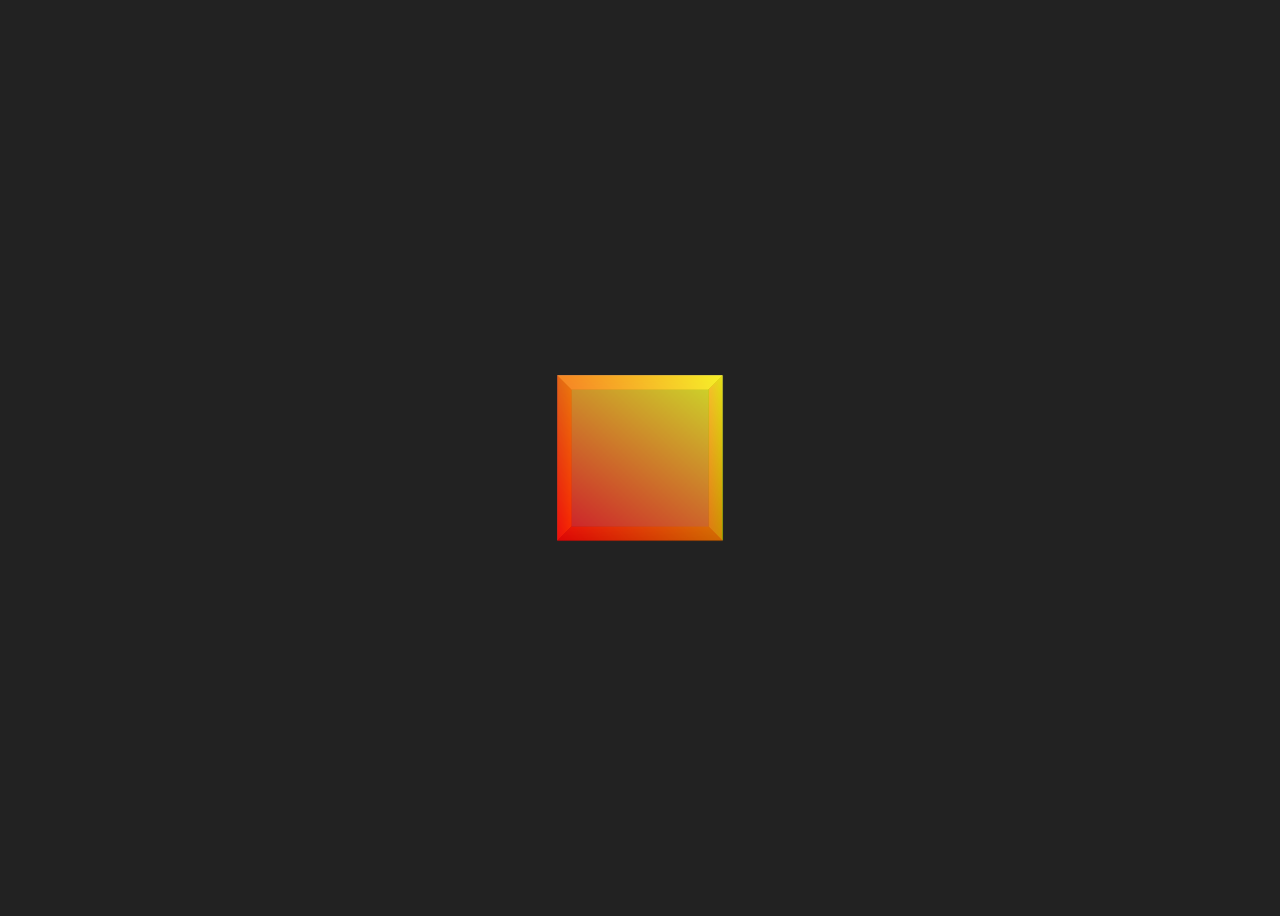
==== index42.html @ 0365719a "Add files via upload" ====
<!DOCTYPE html>
<html>
<head>
    <meta charset="utf-8">
    <title>Lab4-2 Animation</title>
    <style>
        body{
            display:flex;
            justify-content:center;
            align-items:center;
            height:100vh;
            background:#222;
            perspective:800px;
        }
        .box{
            width:150px;
            height:150px;
            position:relative;
            transform-style:preserve-3d;
            animation:spin 6s linear infinite;
        }
        .box div{
            position:absolute;
            width:100%;
            height:100%;
            opacity:0.8;
        }
        .front{background:linear-gradient(45deg,red,yellow);transform:translateZ(75px);}
        .back{background:linear-gradient(45deg,blue,cyan);transform:rotateY(180deg) translateZ(75px);}
        .right{background:linear-gradient(45deg,lime,magenta);transform:rotateY(90deg) translateZ(75px);}
        .left{background:linear-gradient(45deg,orange,purple);transform:rotateY(-90deg) translateZ(75px);}
        .top{background:linear-gradient(45deg,pink,white);transform:rotateX(90deg) translateZ(75px);}
        .bottom{background:linear-gradient(45deg,brown,black);transform:rotateX(-90deg) translateZ(75px);}
        @keyframes spin{
            0%{transform:rotateX(0) rotateY(0);}
            100%{transform:rotateX(360deg) rotateY(360deg);}
        }
    </style>
</head>
<body>
    <div class="box">
        <div class="front"></div>
        <div class="back"></div>
        <div class="right"></div>
        <div class="left"></div>
        <div class="top"></div>
        <div class="bottom"></div>
    </div>
</body>
</html>
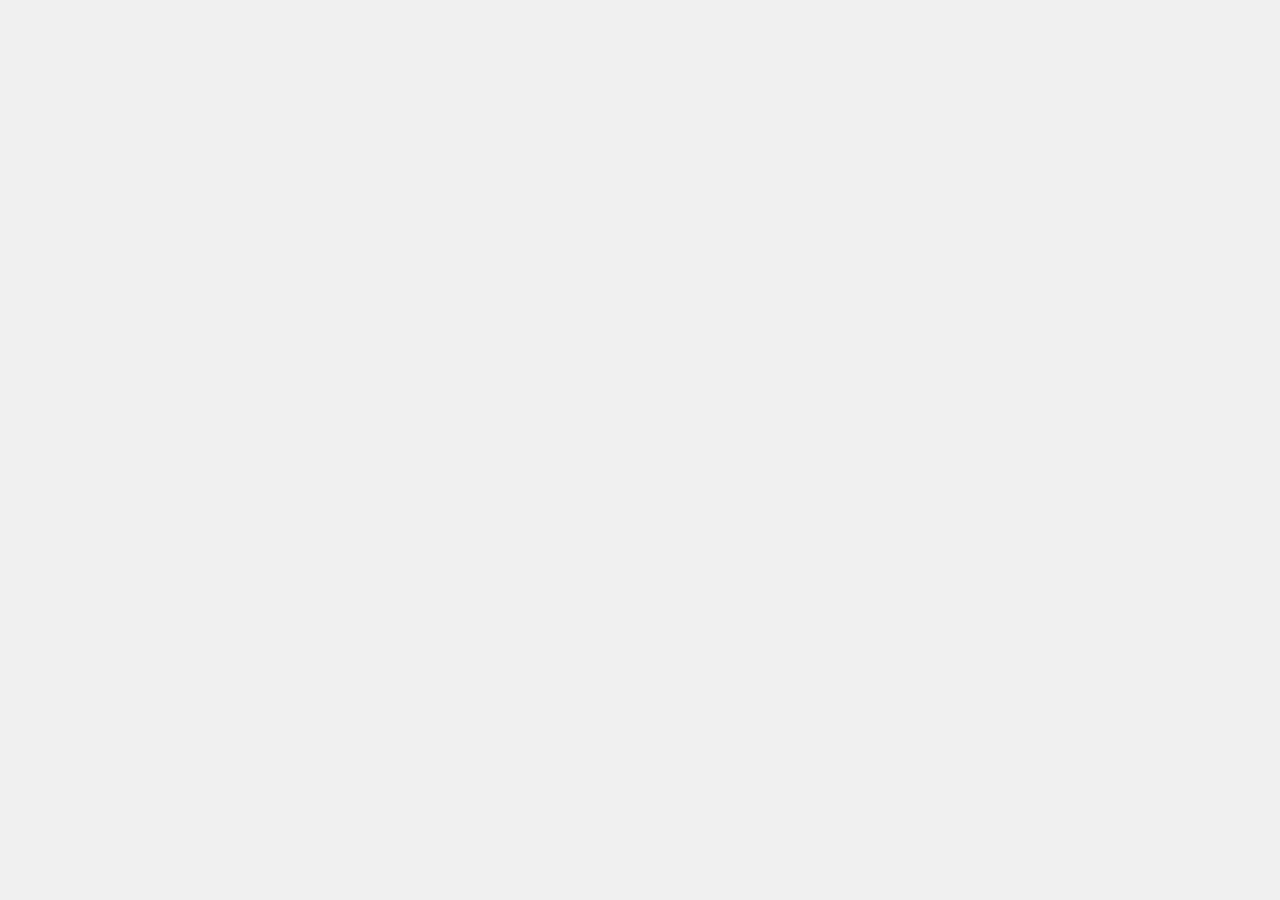
==== commit 26bac75a: "Add files via upload" ====
--- a/index42.html
+++ b/index42.html
@@ -2,49 +2,80 @@
 <html>
 <head>
     <meta charset="utf-8">
-    <title>Lab4-2 Animation</title>
+    <title>Moving Car Animation</title>
     <style>
-        body{
-            display:flex;
-            justify-content:center;
-            align-items:center;
-            height:100vh;
-            background:#222;
-            perspective:800px;
+        * {
+            margin: 0;
+            padding: 0;
+            box-sizing: border-box;
         }
-        .box{
-            width:150px;
-            height:150px;
-            position:relative;
-            transform-style:preserve-3d;
-            animation:spin 6s linear infinite;
+        body {
+            height: 100vh;
+            background: #f0f0f0;
+            position: relative;
+            overflow: hidden;
         }
-        .box div{
-            position:absolute;
-            width:100%;
-            height:100%;
-            opacity:0.8;
+        /* 小车容器，负责左右移动动画 */
+        .car {
+            position: absolute;
+            bottom: 100px;
+            left: -200px;
+            width: 200px;
+            height: 80px;
+            /* 无限循环移动动画：从左跑到右，再从右跑回左 */
+            animation: moveCar 8s linear infinite;
         }
-        .front{background:linear-gradient(45deg,red,yellow);transform:translateZ(75px);}
-        .back{background:linear-gradient(45deg,blue,cyan);transform:rotateY(180deg) translateZ(75px);}
-        .right{background:linear-gradient(45deg,lime,magenta);transform:rotateY(90deg) translateZ(75px);}
-        .left{background:linear-gradient(45deg,orange,purple);transform:rotateY(-90deg) translateZ(75px);}
-        .top{background:linear-gradient(45deg,pink,white);transform:rotateX(90deg) translateZ(75px);}
-        .bottom{background:linear-gradient(45deg,brown,black);transform:rotateX(-90deg) translateZ(75px);}
-        @keyframes spin{
-            0%{transform:rotateX(0) rotateY(0);}
-            100%{transform:rotateX(360deg) rotateY(360deg);}
+        /* 移动动画关键帧 */
+        @keyframes moveCar {
+            0% { left: -200px; }
+            50% { left: calc(100vw - 0px); transform: scaleX(1); }
+            51% { transform: scaleX(-1); }
+            100% { left: -200px; transform: scaleX(-1); }
         }
+        /* 小车车身（渐变，符合要求） */
+        .car-body {
+            width: 200px;
+            height: 60px;
+            background: linear-gradient(45deg, #ff6b6b, #ffd93d);
+            border-radius: 10px 10px 0 0;
+            border: 2px solid #333;
+        }
+        /* 小车车顶 */
+        .car-top {
+            width: 120px;
+            height: 40px;
+            background: linear-gradient(45deg, #4ecdc4, #44a08d);
+            border-radius: 10px 10px 0 0;
+            border: 2px solid #333;
+            margin: 0 40px;
+        }
+        /* 车轮（带渐变，会跟着车跑） */
+        .wheel {
+            width: 40px;
+            height: 40px;
+            background: linear-gradient(45deg, #333, #666);
+            border-radius: 50%;
+            border: 3px solid #222;
+            position: absolute;
+            bottom: -20px;
+            /* 车轮自己也会转，更真实 */
+            animation: rotateWheel 1s linear infinite;
+        }
+        /* 车轮旋转动画 */
+        @keyframes rotateWheel {
+            0% { transform: rotate(0deg); }
+            100% { transform: rotate(360deg); }
+        }
+        .wheel-front { left: 30px; }
+        .wheel-back { right: 30px; }
     </style>
 </head>
 <body>
-    <div class="box">
-        <div class="front"></div>
-        <div class="back"></div>
-        <div class="right"></div>
-        <div class="left"></div>
-        <div class="top"></div>
-        <div class="bottom"></div>
+    <div class="car">
+        <div class="car-top"></div>
+        <div class="car-body"></div>
+        <div class="wheel wheel-front"></div>
+        <div class="wheel wheel-back"></div>
     </div>
 </body>
 </html>
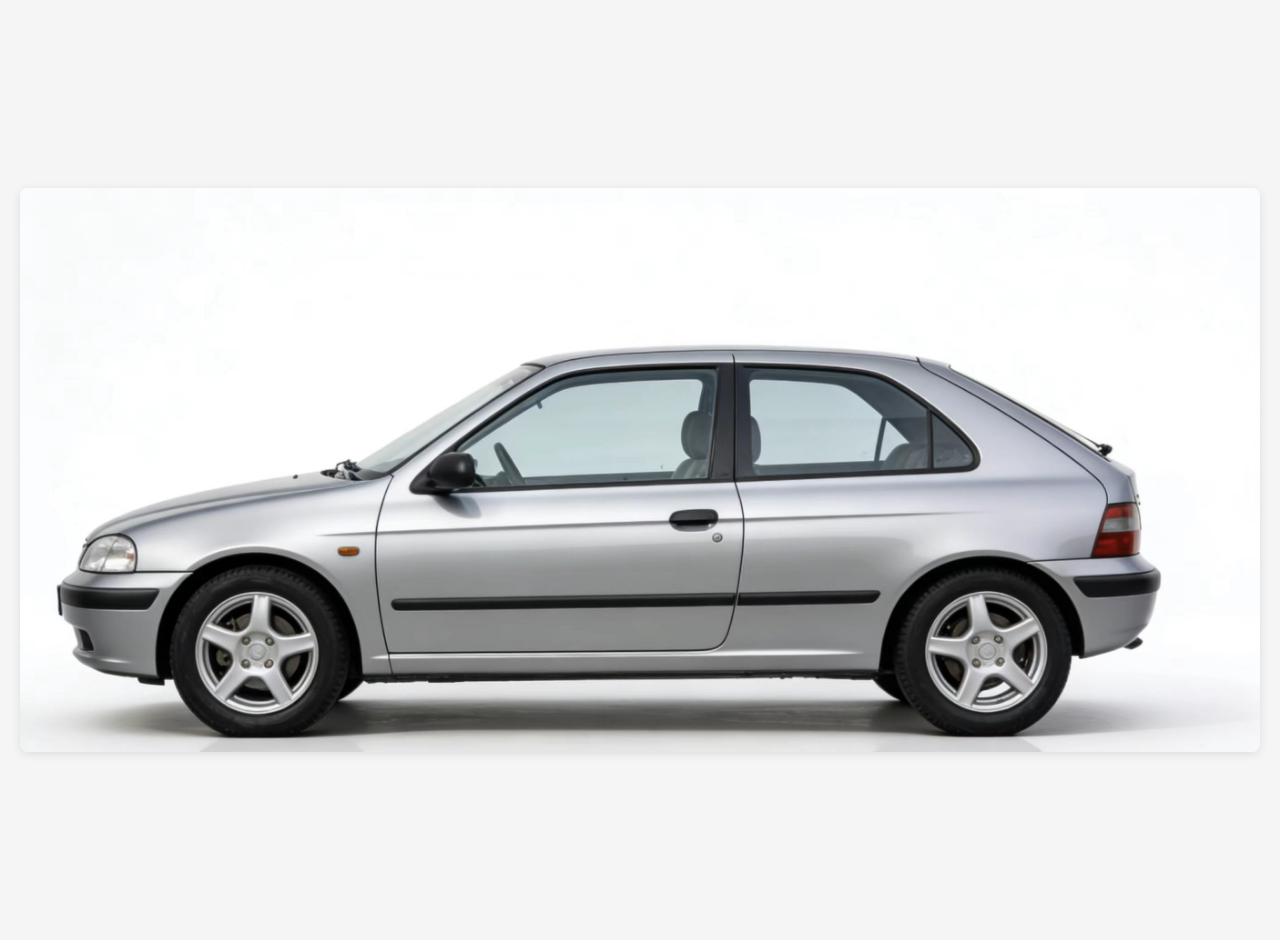
==== commit 3363e100: "Update index42.html" ====
--- a/index42.html
+++ b/index42.html
@@ -1,81 +1,31 @@
 <!DOCTYPE html>
-<html>
+<html lang="zh-CN">
 <head>
-    <meta charset="utf-8">
-    <title>Moving Car Animation</title>
+    <meta charset="UTF-8">
+    <meta name="viewport" content="width=device-width, initial-scale=1.0">
+    <title>汽车展示页面</title>
     <style>
-        * {
+        /* 页面基础样式，让图片居中显示，更美观 */
+        body {
             margin: 0;
-            padding: 0;
-            box-sizing: border-box;
+            padding: 20px;
+            display: flex;
+            justify-content: center;
+            align-items: center;
+            min-height: 100vh;
+            background-color: #f5f5f5;
         }
-        body {
-            height: 100vh;
-            background: #f0f0f0;
-            position: relative;
-            overflow: hidden;
+        /* 图片样式，限制最大宽度，适配不同屏幕 */
+        .car-image {
+            max-width: 100%;
+            height: auto;
+            border-radius: 8px;
+            box-shadow: 0 2px 10px rgba(0,0,0,0.1);
         }
-        /* 小车容器，负责左右移动动画 */
-        .car {
-            position: absolute;
-            bottom: 100px;
-            left: -200px;
-            width: 200px;
-            height: 80px;
-            /* 无限循环移动动画：从左跑到右，再从右跑回左 */
-            animation: moveCar 8s linear infinite;
-        }
-        /* 移动动画关键帧 */
-        @keyframes moveCar {
-            0% { left: -200px; }
-            50% { left: calc(100vw - 0px); transform: scaleX(1); }
-            51% { transform: scaleX(-1); }
-            100% { left: -200px; transform: scaleX(-1); }
-        }
-        /* 小车车身（渐变，符合要求） */
-        .car-body {
-            width: 200px;
-            height: 60px;
-            background: linear-gradient(45deg, #ff6b6b, #ffd93d);
-            border-radius: 10px 10px 0 0;
-            border: 2px solid #333;
-        }
-        /* 小车车顶 */
-        .car-top {
-            width: 120px;
-            height: 40px;
-            background: linear-gradient(45deg, #4ecdc4, #44a08d);
-            border-radius: 10px 10px 0 0;
-            border: 2px solid #333;
-            margin: 0 40px;
-        }
-        /* 车轮（带渐变，会跟着车跑） */
-        .wheel {
-            width: 40px;
-            height: 40px;
-            background: linear-gradient(45deg, #333, #666);
-            border-radius: 50%;
-            border: 3px solid #222;
-            position: absolute;
-            bottom: -20px;
-            /* 车轮自己也会转，更真实 */
-            animation: rotateWheel 1s linear infinite;
-        }
-        /* 车轮旋转动画 */
-        @keyframes rotateWheel {
-            0% { transform: rotate(0deg); }
-            100% { transform: rotate(360deg); }
-        }
-        .wheel-front { left: 30px; }
-        .wheel-back { right: 30px; }
     </style>
 </head>
 <body>
-    <div class="car">
-        <div class="car-top"></div>
-        <div class="car-body"></div>
-        <div class="wheel wheel-front"></div>
-        <div class="wheel wheel-back"></div>
-    </div>
+    <!-- 汽车图片标签，src对应图片文件名，alt为图片描述 -->
+    <img src="car.png" alt="Moving Car" class="car-image">
 </body>
-</html>+</html>
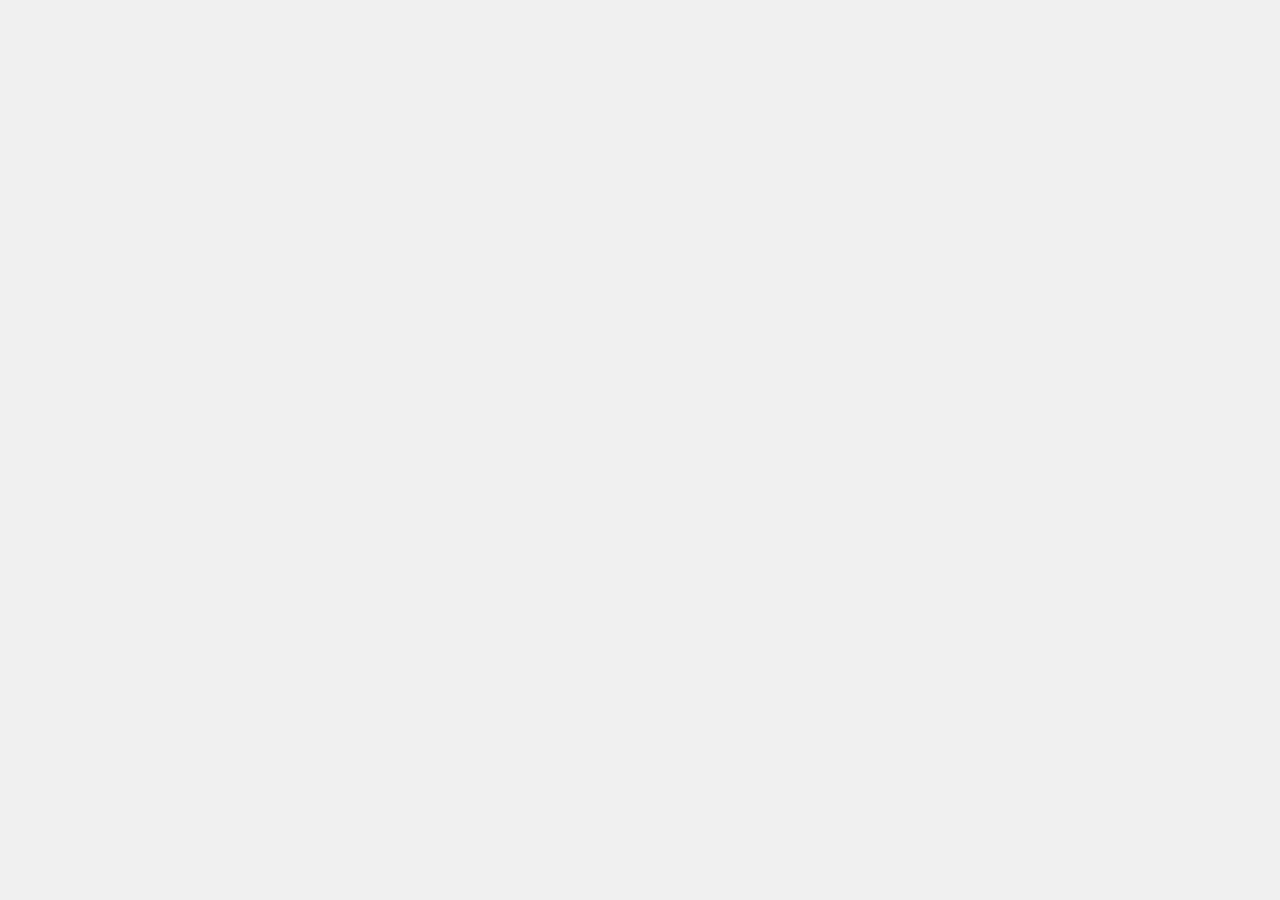
==== commit daf5f6c3: "Add files via upload" ====
--- a/index42.html
+++ b/index42.html
@@ -1,31 +1,44 @@
 <!DOCTYPE html>
-<html lang="zh-CN">
+<html>
 <head>
-    <meta charset="UTF-8">
-    <meta name="viewport" content="width=device-width, initial-scale=1.0">
-    <title>汽车展示页面</title>
+    <meta charset="utf-8">
+    <title>Moving Car Animation</title>
     <style>
-        /* 页面基础样式，让图片居中显示，更美观 */
+        * {
+            margin: 0;
+            padding: 0;
+            box-sizing: border-box;
+        }
         body {
-            margin: 0;
-            padding: 20px;
-            display: flex;
-            justify-content: center;
-            align-items: center;
-            min-height: 100vh;
-            background-color: #f5f5f5;
+            height: 100vh;
+            background: #f0f0f0;
+            position: relative;
+            overflow: hidden;
         }
-        /* 图片样式，限制最大宽度，适配不同屏幕 */
-        .car-image {
-            max-width: 100%;
+        .car {
+            position: absolute;
+            bottom: 100px;
+            left: -300px;
+            width: 300px;
             height: auto;
-            border-radius: 8px;
-            box-shadow: 0 2px 10px rgba(0,0,0,0.1);
+            animation: moveCar 8s linear infinite;
+        }
+        @keyframes moveCar {
+            0% { left: -300px; transform: scaleX(1); }
+            50% { left: calc(100vw - 0px); transform: scaleX(1); }
+            51% { transform: scaleX(-1); }
+            100% { left: -300px; transform: scaleX(-1); }
+        }
+        .car img {
+            width: 100%;
+            height: auto;
+            display: block;
         }
     </style>
 </head>
 <body>
-    <!-- 汽车图片标签，src对应图片文件名，alt为图片描述 -->
-    <img src="car.png" alt="Moving Car" class="car-image">
+    <div class="car">
+        < img src="/car.png" alt="Moving Car">
+    </div>
 </body>
-</html>
+</html>
